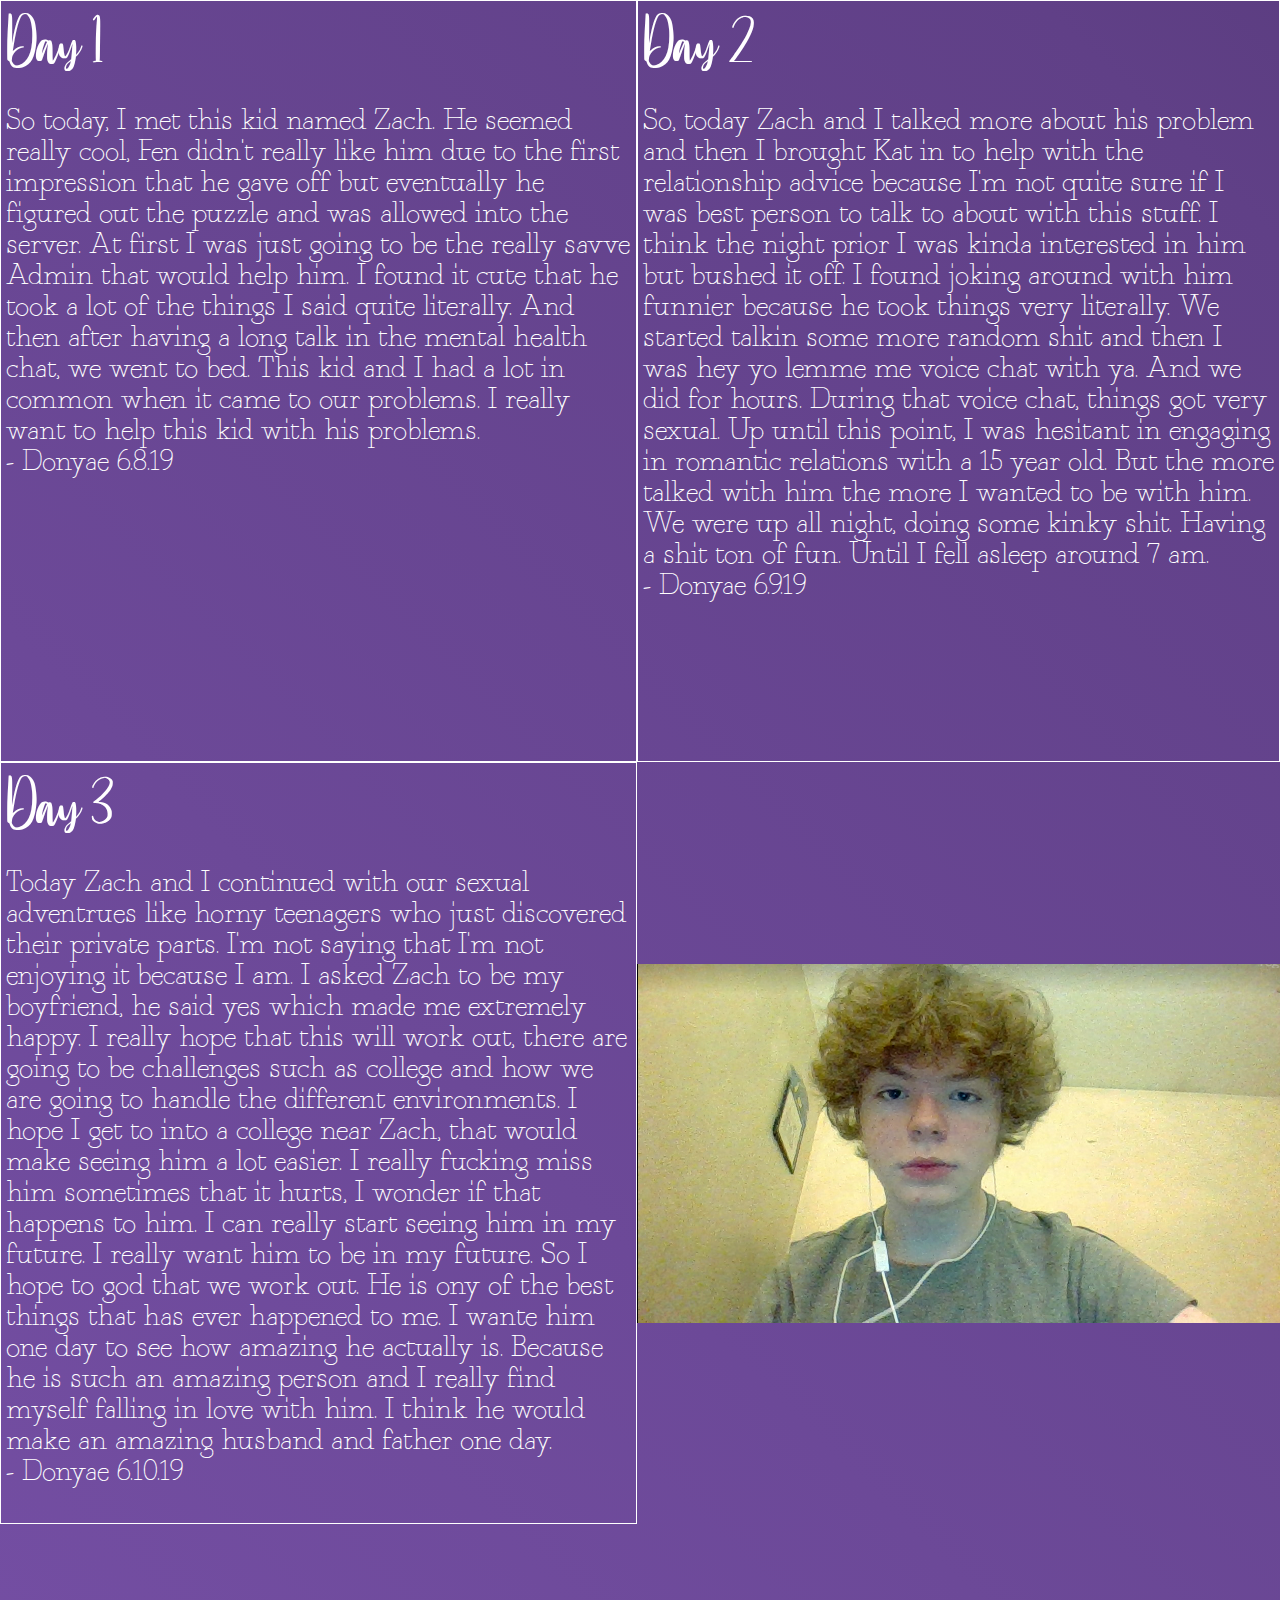
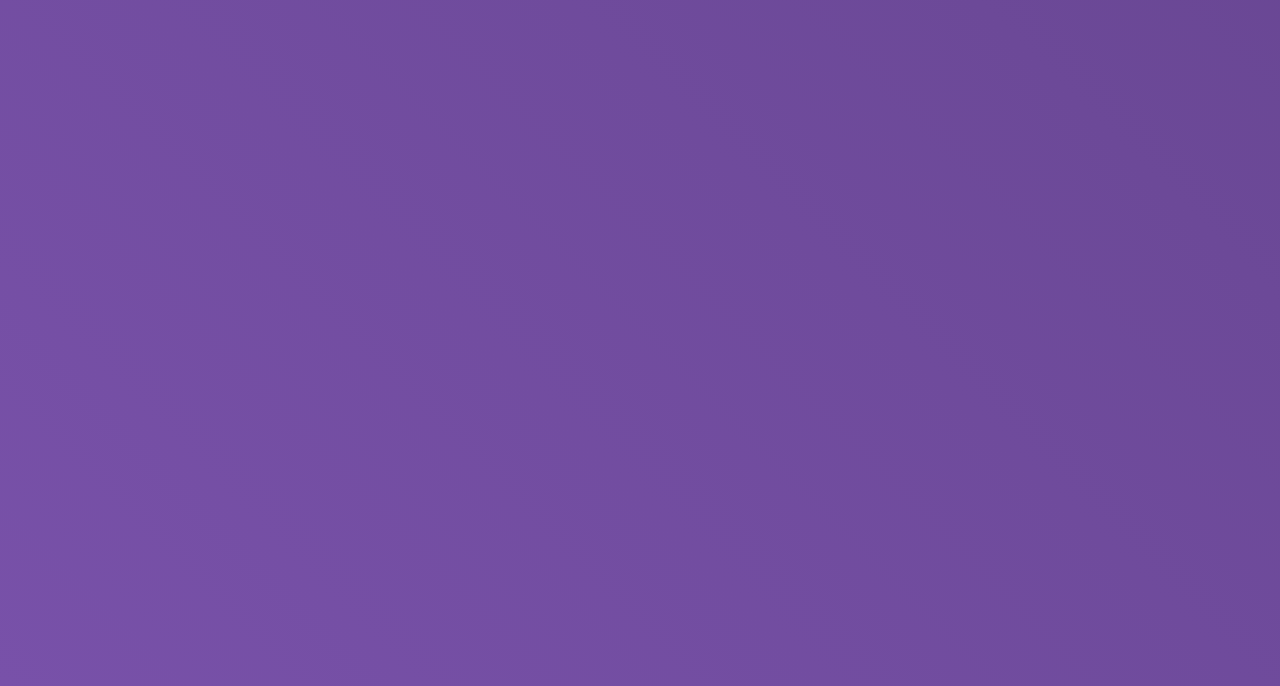
==== hehe.html @ 4cca20c9 "Add files via upload" ====
<!DOCTYPE html>
<html>
  <head>
    <title>Journal</title>
    <link href = "stylesheet.css" rel = "stylesheet" type = "text/css";
  </head>
  <body>
    <div class = "container">
      <div class = "date-entry"
        <h1 id = "title"> Day 1 </h1>
        <p>So today, I met this kid named Zach. He seemed really cool, Fen didn't really like him due to the first impression that he gave off
        but eventually he figured out the puzzle and was allowed into the server. At first I was just going to be the really savve Admin that
        would help him. I found it cute that he took a lot of the things I said quite literally. And then after having a long talk in the mental
        health chat, we went to bed. This kid and I had a lot in common when it came to our problems. I really want to help this kid with his
        problems.<br />
        - Donyae 6.8.19</p>
      </div>
      <div class = "date-entry"
        <h1 id = "title"> Day 2 </h1>
        <p>So, today Zach and I talked more about his problem and then I brought Kat in to help with the relationship advice because I'm not quite
          sure if I was best person to talk to about with this stuff. I think the night prior I was kinda interested in him but bushed it off. I found
          joking around with him funnier because he took things very literally. We started talkin some more random shit and then I was hey yo lemme me voice
          chat with ya. And we did for hours. During that voice chat, things got very sexual. Up until this point, I was hesitant in engaging in romantic
          relations with a 15 year old. But the more talked with him the more I wanted to be with him. We were up all night, doing some kinky shit. Having a
          shit ton of fun. Until I fell asleep around 7 am.<br />
        - Donyae 6.9.19</p>
      </div>
      <div class = "date-entry"
        <h1 id = "title"> Day 3 </h1>
        <p>Today Zach and I continued with our sexual adventrues like horny teenagers who just discovered their private parts. I'm not saying that I'm not
          enjoying it because I am. I asked Zach to be my boyfriend, he said yes which made me extremely happy. I really hope that this will work out, there
          are going to be challenges such as college and how we are going to handle the different environments. I hope I get to into a college near Zach, that would
          make seeing him a lot easier. I really fucking miss him sometimes that it hurts, I wonder if that happens to him. I can really start seeing him in my
          future. I really want him to be in my future. So I hope to god that we work out. He is ony of the best things that has ever happened to me. I wante
          him one day to see how amazing he actually is. Because he is such an amazing person and I really find myself falling in love with him. I think he
          would make an amazing husband and father one day. <br />
        - Donyae 6.10.19</p>
      </div>
      <div class = "date-entry-images">
        <img src = "images/amor.png">
      </div>
    </div>
  </body>
</html>
---- stylesheet.css ----
html, body{
  margin: 0;
  padding: 0;

}
body{
    padding-top: 0px;
    background: linear-gradient(45deg,#7851a9, #6c4998, #604087, #473064, #493167, #402b59, #36254c);
    background-size: 600% 100%;
    animation: gradient 16s linear infinite;
    animation-direction: alternate;
}
.home {
    overflow-y: hidden;
}
@keyframes gradient {
    0% {background-position: 0%}
    100% {background-position: 100%}
}

h1{
  padding-bottom: 200px;
  color: white;
  font-family: He;
  font-size: 300px;
}

@font-face {
  font-family: "He";
  src: url(Fonts/he.ttf);
}
@font-face {
  font-family: "text";
  src: url(Fonts/text.otf);
}

a{
  text-decoration: none;
}




.container{
  padding: 0;
  width: 100%;
  height: 100;
  display: grid;
  grid-template-columns: 1fr 1fr;
  grid-template-rows: 1fr 1fr 1fr;
}
.date-entry{
  padding: 5px;
  border: white 1px solid;
}
#title{
  color: white;
  font-family: He;
  font-size: 50px;
}
p{
  color: white;
  font-family: text;
  font-size: 30px;
}

.date-entry-images{
  display: flex;
	align-items: center;
	justify-content: center;
}
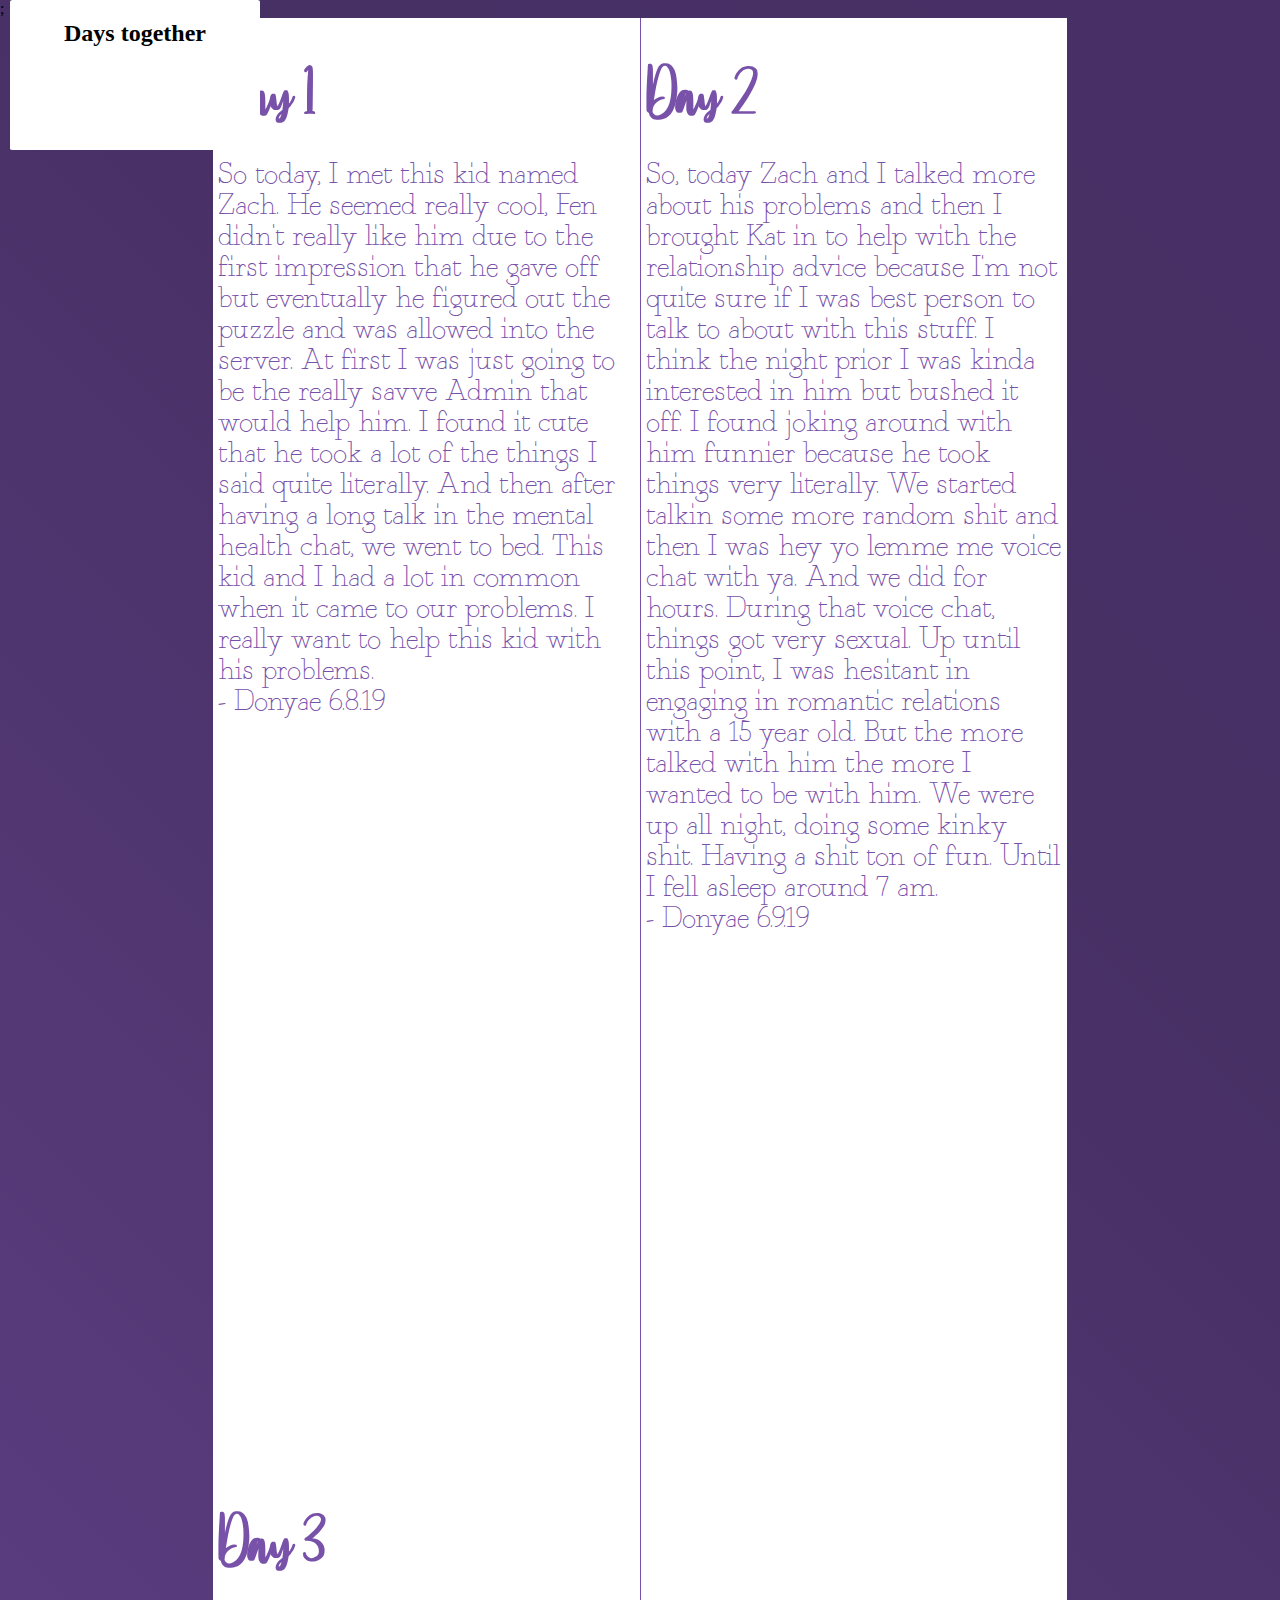
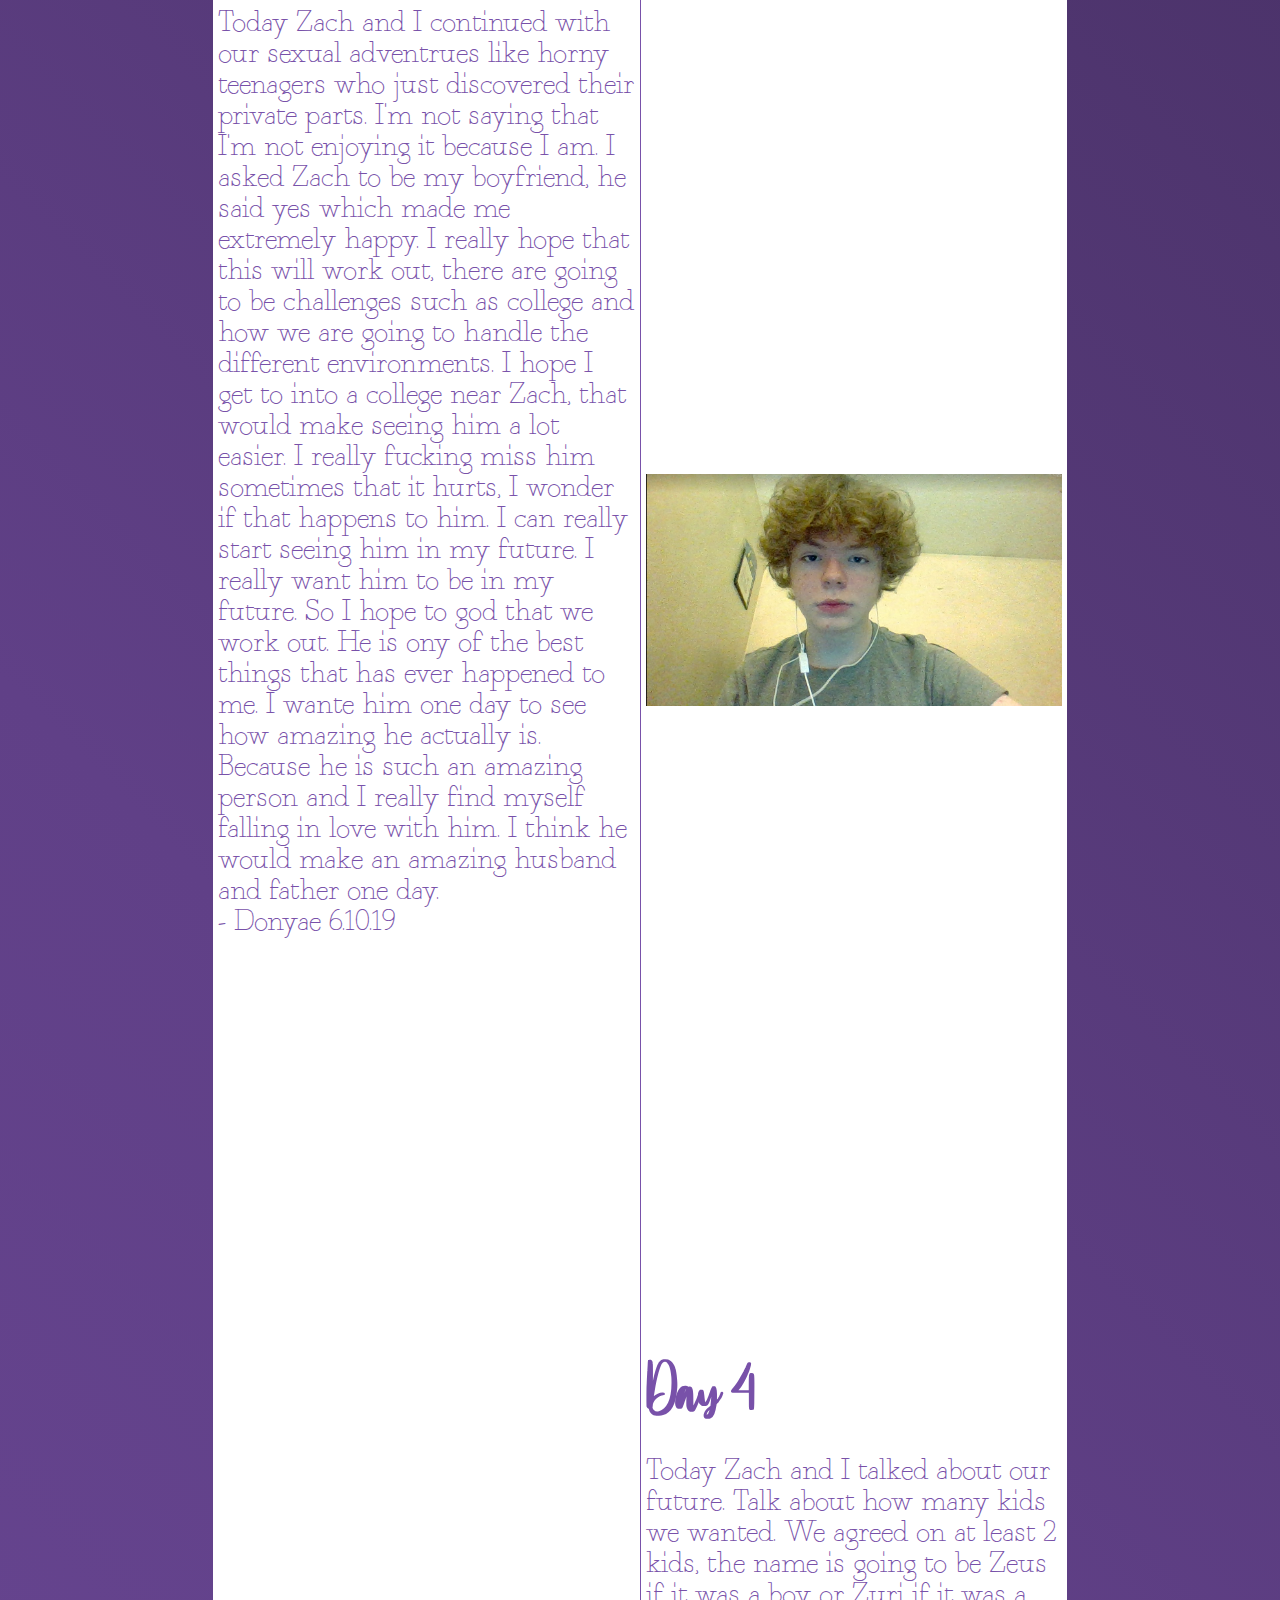
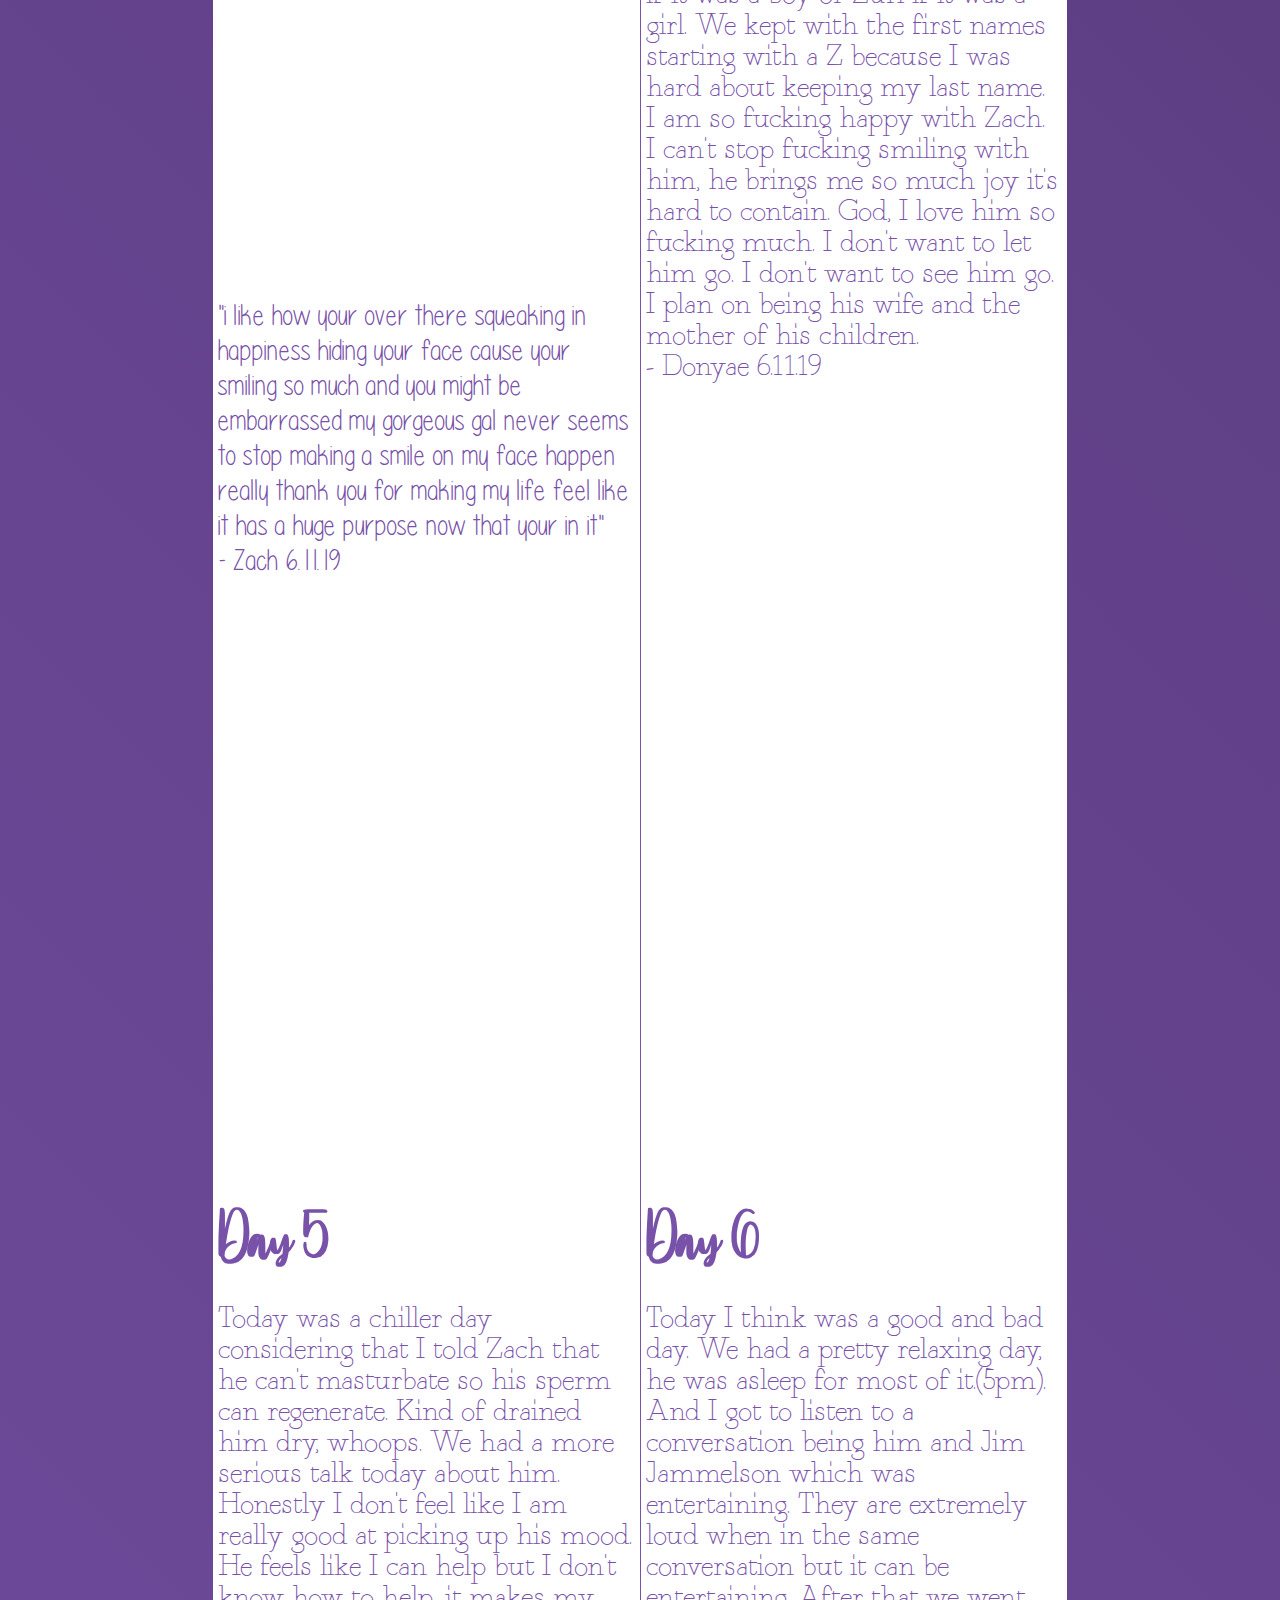
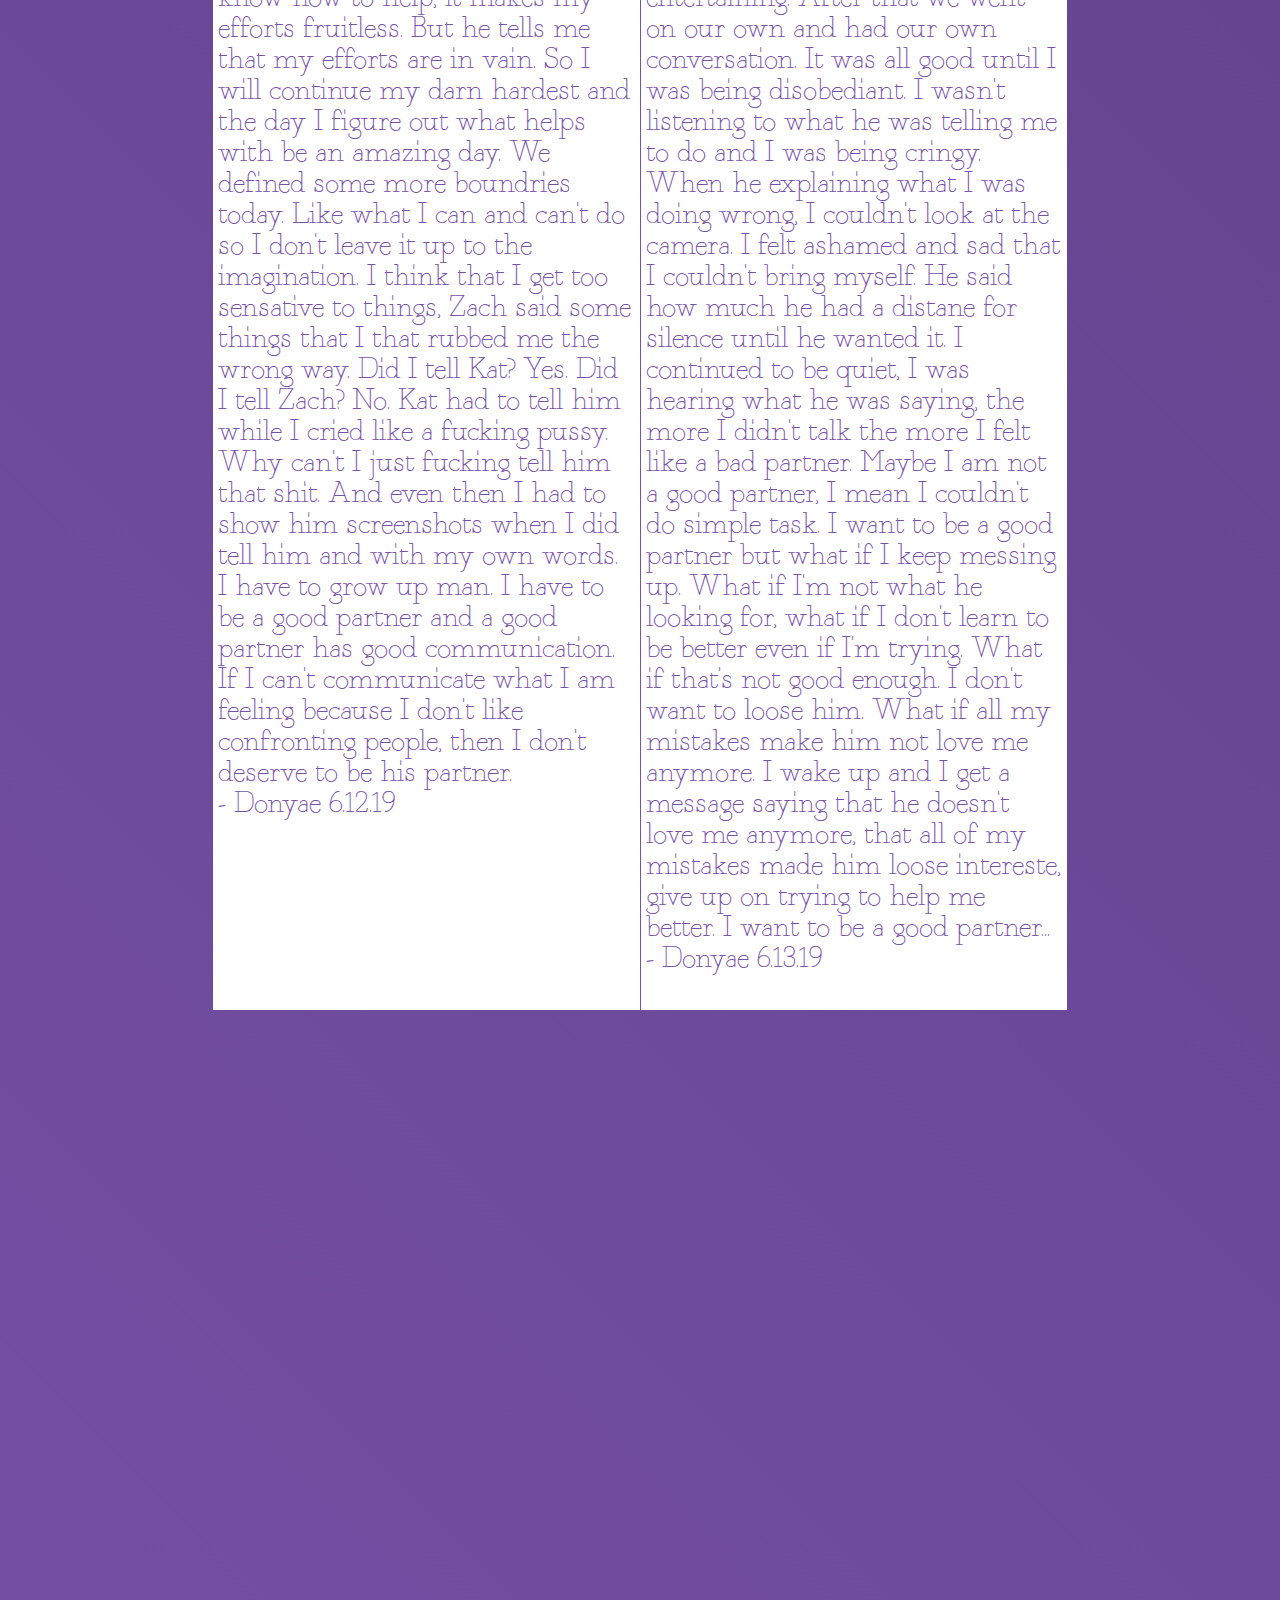
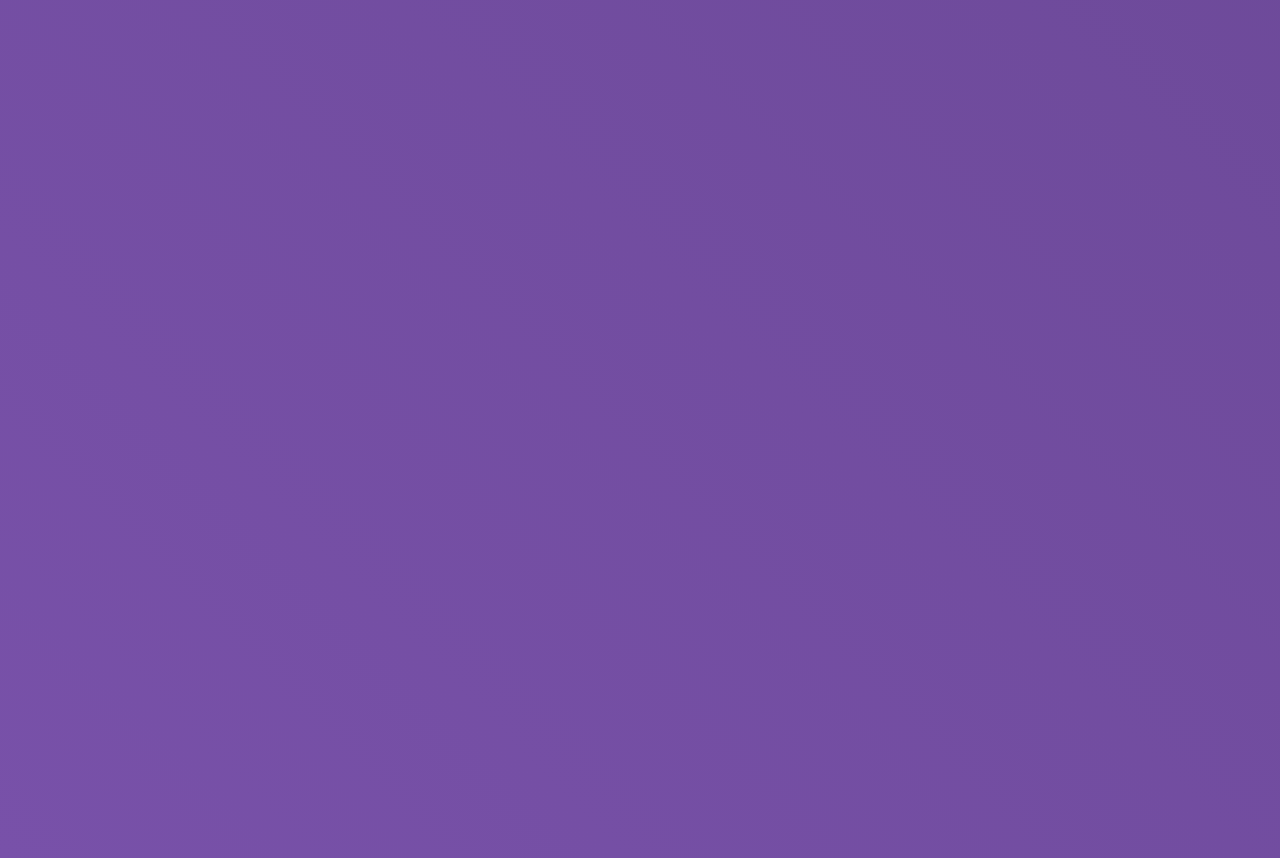
==== commit 496ce0d3: "Add files via upload" ====
--- a/hehe.html
+++ b/hehe.html
@@ -2,43 +2,105 @@
 <html>
   <head>
     <title>Journal</title>
-    <link href = "stylesheet.css" rel = "stylesheet" type = "text/css";
+    <link href = "stylesheet.css" rel = "stylesheet" type = "text/css">;
+    <script src = "script.js"></script>
   </head>
   <body>
-    <div class = "container">
-      <div class = "date-entry"
-        <h1 id = "title"> Day 1 </h1>
-        <p>So today, I met this kid named Zach. He seemed really cool, Fen didn't really like him due to the first impression that he gave off
-        but eventually he figured out the puzzle and was allowed into the server. At first I was just going to be the really savve Admin that
-        would help him. I found it cute that he took a lot of the things I said quite literally. And then after having a long talk in the mental
-        health chat, we went to bed. This kid and I had a lot in common when it came to our problems. I really want to help this kid with his
-        problems.<br />
-        - Donyae 6.8.19</p>
+    <div class  = "flex">
+      <div class  = "sides">
       </div>
-      <div class = "date-entry"
-        <h1 id = "title"> Day 2 </h1>
-        <p>So, today Zach and I talked more about his problem and then I brought Kat in to help with the relationship advice because I'm not quite
-          sure if I was best person to talk to about with this stuff. I think the night prior I was kinda interested in him but bushed it off. I found
-          joking around with him funnier because he took things very literally. We started talkin some more random shit and then I was hey yo lemme me voice
-          chat with ya. And we did for hours. During that voice chat, things got very sexual. Up until this point, I was hesitant in engaging in romantic
-          relations with a 15 year old. But the more talked with him the more I wanted to be with him. We were up all night, doing some kinky shit. Having a
-          shit ton of fun. Until I fell asleep around 7 am.<br />
-        - Donyae 6.9.19</p>
+
+
+      <div class = "container">
+        <div class = "date-entry">
+          <h1 id = "title"> Day 1 </h1>
+          <p>So today, I met this kid named Zach. He seemed really cool, Fen didn't really like him due to the first impression that he gave off
+          but eventually he figured out the puzzle and was allowed into the server. At first I was just going to be the really savve Admin that
+          would help him. I found it cute that he took a lot of the things I said quite literally. And then after having a long talk in the mental
+          health chat, we went to bed. This kid and I had a lot in common when it came to our problems. I really want to help this kid with his
+          problems.<br />
+          - Donyae 6.8.19</p>
+        </div>
+
+        <div class = "date-entry left">
+          <h1 id = "title"> Day 2 </h1>
+          <p>So, today Zach and I talked more about his problems and then I brought Kat in to help with the relationship advice because I'm not quite
+            sure if I was best person to talk to about with this stuff. I think the night prior I was kinda interested in him but bushed it off. I found
+            joking around with him funnier because he took things very literally. We started talkin some more random shit and then I was hey yo lemme me voice
+            chat with ya. And we did for hours. During that voice chat, things got very sexual. Up until this point, I was hesitant in engaging in romantic
+            relations with a 15 year old. But the more talked with him the more I wanted to be with him. We were up all night, doing some kinky shit. Having a
+            shit ton of fun. Until I fell asleep around 7 am.<br />
+          - Donyae 6.9.19</p>
+        </div>
+
+        <div class = "date-entry">
+          <h1 id = "title"> Day 3 </h1>
+          <p>Today Zach and I continued with our sexual adventrues like horny teenagers who just discovered their private parts. I'm not saying that I'm not
+            enjoying it because I am. I asked Zach to be my boyfriend, he said yes which made me extremely happy. I really hope that this will work out, there
+            are going to be challenges such as college and how we are going to handle the different environments. I hope I get to into a college near Zach, that would
+            make seeing him a lot easier. I really fucking miss him sometimes that it hurts, I wonder if that happens to him. I can really start seeing him in my
+            future. I really want him to be in my future. So I hope to god that we work out. He is ony of the best things that has ever happened to me. I wante
+            him one day to see how amazing he actually is. Because he is such an amazing person and I really find myself falling in love with him. I think he
+            would make an amazing husband and father one day. <br />
+          - Donyae 6.10.19</p>
+        </div>
+
+        <div class = "date-entry date-entry-images left">
+          <img src = "images/amor.png">
+        </div>
+
+        <div class = "date-entry date-entry-images">
+          <p id = "quote"> "i like how your over there squeaking in happiness hiding your face cause your smiling so much and you might be embarrassed
+            my gorgeous gal never seems to stop making a smile on my face happen
+            really thank you for making my life feel like it has a huge purpose now that your in it"<br />
+          - Zach 6.11.19</p>
+        </div>
+
+
+        <div class = "date-entry left">
+          <h1 id = "title"> Day 4 </h1>
+          <p>Today Zach and I talked about our future. Talk about how many kids we wanted. We agreed on at least 2 kids, the name is going to be Zeus if it was
+            a boy or Zuri if it was a girl. We kept with the first names starting with a Z because I was hard about keeping my last name. I am so fucking happy with
+            Zach. I can't stop fucking smiling with him, he brings me so much joy it's hard to contain. God, I love him so fucking much. I don't want to let him go. I
+            don't want to see him go. I plan on being his wife and the mother of his children. <br />
+          - Donyae 6.11.19</p>
+        </div>
+
+
+        <div class = "date-entry">
+          <h1 id = "title"> Day 5 </h1>
+          <p>Today was a chiller day considering that I told Zach that he can't masturbate so his sperm can regenerate. Kind of drained him dry, whoops. We had a more serious
+            talk today about him. Honestly I don't feel like I am really good at picking up his mood. He feels like I can help but I don't know how to help, it makes my
+            efforts fruitless. But he tells me that my efforts are in vain. So I will continue my darn hardest and the day I figure out what helps with be an amazing day.
+            We defined some more boundries today. Like what I can and can't do so I don't leave it up to the imagination. I think that I get too sensative to things, Zach
+            said some things that I that rubbed me the wrong way. Did I tell Kat? Yes. Did I tell Zach? No. Kat had to tell him while I cried like a fucking pussy. Why can't
+            I just fucking tell him that shit. And even then I had to show him screenshots when I did tell him and with my own words. I have to grow up man. I have to be
+            a good partner and a good partner has good communication. If I can't communicate what I am feeling because I don't like confronting people, then I don't deserve
+            to be his partner.<br />
+          - Donyae 6.12.19</p>
+        </div>
+
+        <div class = "date-entry left">
+          <h1 id = "title"> Day 6 </h1>
+          <p>Today I think was a good and bad day. We had a pretty relaxing day, he was asleep for most of it.(5pm). And I got to listen to a conversation being him and Jim
+            Jammelson which was entertaining. They are extremely loud when in the same conversation but it can be entertaining. After that we went on our own and had our own
+            conversation. It was all good until I was being disobediant. I wasn't listening to what he was telling me to do and I was being cringy. When he explaining what I
+            was doing wrong, I couldn't look at the camera. I felt ashamed and sad that I couldn't bring myself. He said how much he had a distane for silence until he wanted it.
+            I continued to be quiet, I was hearing what he was saying, the more I didn't talk the more I felt like a bad partner. Maybe I am not a good partner, I mean I couldn't
+            do simple task. I want to be a good partner but what if I keep messing up. What if I'm not what he looking for, what if I don't learn to be better even if I'm trying.
+            What if that's not good enough. I don't want to loose him. What if all my mistakes make him not love me anymore. I wake up and I get a message saying that he doesn't
+            love me anymore, that all of my mistakes made him loose intereste, give up on trying to help me better. I want to be a good partner... <br />
+          - Donyae 6.13.19</p>
+        </div>
       </div>
-      <div class = "date-entry"
-        <h1 id = "title"> Day 3 </h1>
-        <p>Today Zach and I continued with our sexual adventrues like horny teenagers who just discovered their private parts. I'm not saying that I'm not
-          enjoying it because I am. I asked Zach to be my boyfriend, he said yes which made me extremely happy. I really hope that this will work out, there
-          are going to be challenges such as college and how we are going to handle the different environments. I hope I get to into a college near Zach, that would
-          make seeing him a lot easier. I really fucking miss him sometimes that it hurts, I wonder if that happens to him. I can really start seeing him in my
-          future. I really want him to be in my future. So I hope to god that we work out. He is ony of the best things that has ever happened to me. I wante
-          him one day to see how amazing he actually is. Because he is such an amazing person and I really find myself falling in love with him. I think he
-          would make an amazing husband and father one day. <br />
-        - Donyae 6.10.19</p>
+
+      <div class  = "sides">
       </div>
-      <div class = "date-entry-images">
-        <img src = "images/amor.png">
-      </div>
+    </div>
+
+    <div class = "timer">
+      <h2 onclick = "timer()"> Days together</h2>
+      <p id = "timer"></p>
     </div>
   </body>
 </html>
--- a/stylesheet.css
+++ b/stylesheet.css
@@ -19,7 +19,6 @@
 }
 
 h1{
-  padding-bottom: 200px;
   color: white;
   font-family: He;
   font-size: 300px;
@@ -33,33 +32,50 @@
   font-family: "text";
   src: url(Fonts/text.otf);
 }
+@font-face {
+  font-family: "quote";
+  src: url(Fonts/Quote.ttf);
+}
 
 a{
   text-decoration: none;
 }
 
+.flex {
+  display: flex;
+  width: 100%;
+  height: 100%;
+}
 
-
-
+.sides {
+  width: 25%;
+  height: 100%;
+}
 .container{
   padding: 0;
   width: 100%;
   height: 100;
   display: grid;
-  grid-template-columns: 1fr 1fr;
-  grid-template-rows: 1fr 1fr 1fr;
+  grid-template-columns: 50% 50%;
+  grid-template-rows: 1fr 1fr 1fr 1fr 1fr;
 }
 .date-entry{
   padding: 5px;
-  border: white 1px solid;
+  background: white;
+}
+.left {
+    border-left: #7851a9 1px solid;
 }
 #title{
-  color: white;
+  color: #7851a9;
   font-family: He;
   font-size: 50px;
 }
+#quote{
+  font-family: quote;
+}
 p{
-  color: white;
+  color:#7851a9 ;
   font-family: text;
   font-size: 30px;
 }
@@ -69,3 +85,19 @@
 	align-items: center;
 	justify-content: center;
 }
+img{
+    max-width: 100%;
+}
+
+
+
+.timer{
+  text-align: center;
+  background: white;
+  border-radius: 1%;
+  width: 250px;
+  height: 150px;
+  position: fixed;
+  top: 0px;
+  left: 10px;
+}
